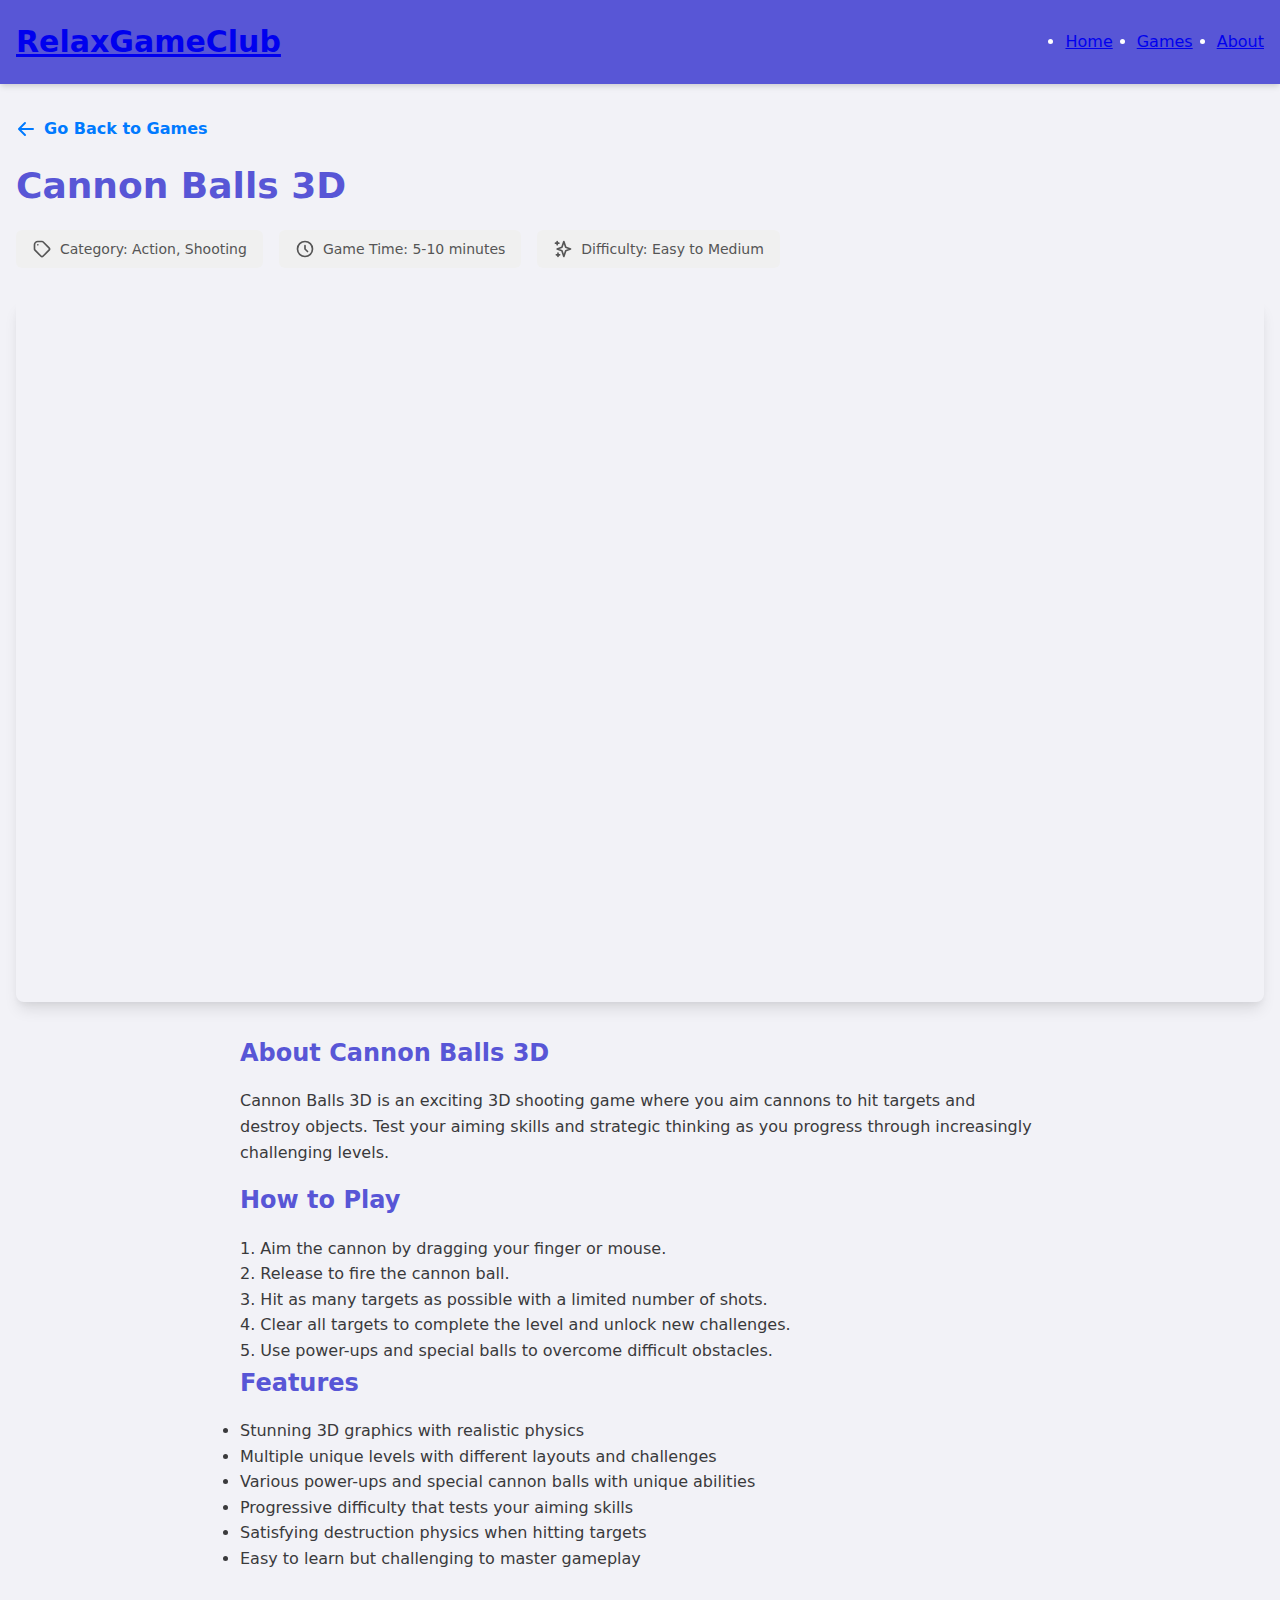
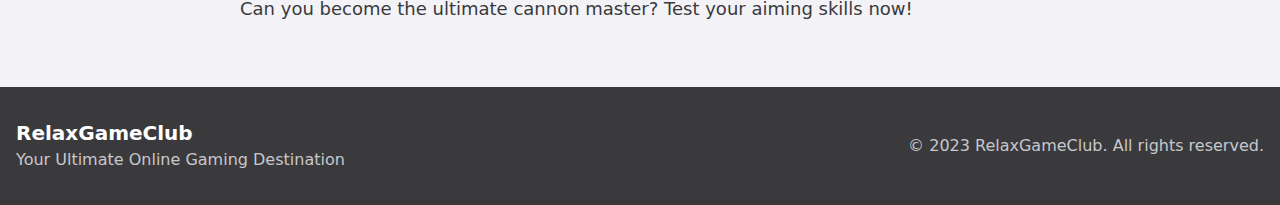
==== cannon-balls-3d.html @ d794591b "change bug about icon" ====
<!DOCTYPE html>
<html lang="en">
<head>
    <meta charset="UTF-8">
    <meta name="viewport" content="width=device-width, initial-scale=1.0">
    <title>Cannon Balls 3D - RelaxGameClub</title>
    <meta name="description" content="Play Cannon Balls 3D, an exciting 3D shooting game at RelaxGameClub where you aim cannons to hit targets and unlock new levels.">
    <link rel="canonical" href="https://relaxgame.online/cannon-balls-3d.html">
    <link rel="stylesheet" href="styles.css">
    <link rel="stylesheet" href="tailwind.css">
    <style>
        /* Apple Color System Fallback */
        :root {
            --apple-blue: #007AFF;
            --apple-green: #34C759;
            --apple-indigo: #5856D6;
            --apple-orange: #FF9500;
            --apple-pink: #FF2D55;
            --apple-purple: #AF52DE;
            --apple-red: #FF3B30;
            --apple-teal: #5AC8FA;
            --apple-yellow: #FFCC00;
        }
    </style>
</head>
<body class="bg-apple-gray-100 text-apple-gray-900 font-sans">
    <header class="bg-apple-indigo text-white shadow-md">
        <div class="container mx-auto px-4 py-6 flex flex-col md:flex-row justify-between items-center">
            <div class="flex items-center mb-4 md:mb-0">
                <a href="index.html" class="text-3xl font-bold">RelaxGameClub</a>
            </div>
            <nav>
                <ul class="flex space-x-6">
                    <li><a href="index.html" class="hover:text-apple-gray-200 transition-colors">Home</a></li>
                    <li><a href="index.html#games" class="hover:text-apple-gray-200 transition-colors">Games</a></li>
                    <li><a href="index.html#about" class="hover:text-apple-gray-200 transition-colors">About</a></li>
                </ul>
            </nav>
        </div>
    </header>

    <main class="container mx-auto px-4 py-8 animate-fadeIn">
        <a href="index.html" class="back-button">
            <svg xmlns="http://www.w3.org/2000/svg" class="h-5 w-5" viewBox="0 0 20 20" fill="currentColor">
                <path fill-rule="evenodd" d="M9.707 16.707a1 1 0 01-1.414 0l-6-6a1 1 0 010-1.414l6-6a1 1 0 011.414 1.414L5.414 9H17a1 1 0 110 2H5.414l4.293 4.293a1 1 0 010 1.414z" clip-rule="evenodd" />
            </svg>
            Go Back to Games
        </a>
        
        <h1 class="text-4xl font-bold mb-6 text-apple-indigo">Cannon Balls 3D</h1>
        
        <div class="game-meta">
            <div class="game-meta-item">
                <svg xmlns="http://www.w3.org/2000/svg" class="h-5 w-5" fill="none" viewBox="0 0 24 24" stroke="currentColor">
                    <path stroke-linecap="round" stroke-linejoin="round" stroke-width="2" d="M7 7h.01M7 3h5c.512 0 1.024.195 1.414.586l7 7a2 2 0 010 2.828l-7 7a2 2 0 01-2.828 0l-7-7A1.994 1.994 0 013 12V7a4 4 0 014-4z" />
                </svg>
                Category: Action, Shooting
            </div>
            <div class="game-meta-item">
                <svg xmlns="http://www.w3.org/2000/svg" class="h-5 w-5" fill="none" viewBox="0 0 24 24" stroke="currentColor">
                    <path stroke-linecap="round" stroke-linejoin="round" stroke-width="2" d="M12 8v4l3 3m6-3a9 9 0 11-18 0 9 9 0 0118 0z" />
                </svg>
                Game Time: 5-10 minutes
            </div>
            <div class="game-meta-item">
                <svg xmlns="http://www.w3.org/2000/svg" class="h-5 w-5" fill="none" viewBox="0 0 24 24" stroke="currentColor">
                    <path stroke-linecap="round" stroke-linejoin="round" stroke-width="2" d="M5 3v4M3 5h4M6 17v4m-2-2h4m5-16l2.286 6.857L21 12l-5.714 2.143L13 21l-2.286-6.857L5 12l5.714-2.143L13 3z" />
                </svg>
                Difficulty: Easy to Medium
            </div>
        </div>
        
        <div class="game-iframe-container">
            <iframe src="https://play.famobi.com/wrapper/cannon-balls-3d/A1000-10" class="game-iframe" allow="fullscreen" title="Cannon Balls 3D"></iframe>
        </div>
        
        <div class="game-description prose prose-lg max-w-none">
            <h2 class="text-2xl font-bold mb-4 text-apple-indigo">About Cannon Balls 3D</h2>
            <p class="mb-4">Cannon Balls 3D is an exciting 3D shooting game where you aim cannons to hit targets and destroy objects. Test your aiming skills and strategic thinking as you progress through increasingly challenging levels.</p>
            
            <h2 class="text-2xl font-bold mb-4 mt-6 text-apple-indigo">How to Play</h2>
            <p class="mb-3">1. Aim the cannon by dragging your finger or mouse.</p>
            <p class="mb-3">2. Release to fire the cannon ball.</p>
            <p class="mb-3">3. Hit as many targets as possible with a limited number of shots.</p>
            <p class="mb-3">4. Clear all targets to complete the level and unlock new challenges.</p>
            <p class="mb-3">5. Use power-ups and special balls to overcome difficult obstacles.</p>
            
            <h2 class="text-2xl font-bold mb-4 mt-6 text-apple-indigo">Features</h2>
            <ul class="list-disc pl-6 mb-6">
                <li>Stunning 3D graphics with realistic physics</li>
                <li>Multiple unique levels with different layouts and challenges</li>
                <li>Various power-ups and special cannon balls with unique abilities</li>
                <li>Progressive difficulty that tests your aiming skills</li>
                <li>Satisfying destruction physics when hitting targets</li>
                <li>Easy to learn but challenging to master gameplay</li>
            </ul>
            
            <p class="mt-6 text-lg font-medium">Can you become the ultimate cannon master? Test your aiming skills now!</p>
        </div>
    </main>

    <footer class="bg-apple-gray-900 text-white py-8">
        <div class="container mx-auto px-4">
            <div class="flex flex-col md:flex-row justify-between items-center">
                <div class="mb-4 md:mb-0">
                    <h2 class="text-xl font-bold">RelaxGameClub</h2>
                    <p class="text-apple-gray-400">Your Ultimate Online Gaming Destination</p>
                </div>
                <div>
                    <p class="text-apple-gray-400">&copy; 2023 RelaxGameClub. All rights reserved.</p>
                </div>
            </div>
        </div>
    </footer>
</body>
</html>
---- styles.css ----
/* Base Styles */
@import url('https://fonts.googleapis.com/css2?family=Inter:wght@300;400;500;600;700&display=swap');

:root {
    --apple-blue: #007AFF;
    --apple-green: #34C759;
    --apple-indigo: #5856D6;
    --apple-orange: #FF9500;
    --apple-pink: #FF2D55;
    --apple-purple: #AF52DE;
    --apple-red: #FF3B30;
    --apple-teal: #5AC8FA;
    --apple-yellow: #FFCC00;
}

* {
    margin: 0;
    padding: 0;
    box-sizing: border-box;
}

html {
    scroll-behavior: smooth;
}

body {
    font-family: 'Inter', -apple-system, BlinkMacSystemFont, 'Segoe UI', Roboto, Oxygen, Ubuntu, Cantarell, 'Open Sans', 'Helvetica Neue', sans-serif;
    line-height: 1.6;
}

/* Custom Styles */
.game-iframe-container {
    position: relative;
    overflow: hidden;
    width: 100%;
    padding-top: 56.25%; /* 16:9 Aspect Ratio */
    border-radius: 8px;
    box-shadow: 0 10px 15px -3px rgba(0, 0, 0, 0.1), 0 4px 6px -2px rgba(0, 0, 0, 0.05);
    margin-bottom: 2rem;
}

.game-iframe {
    position: absolute;
    top: 0;
    left: 0;
    bottom: 0;
    right: 0;
    width: 100%;
    height: 100%;
    border: none;
}

.game-description {
    max-width: 800px;
    margin: 0 auto 2rem;
}

/* Game Details Page */
.back-button {
    display: inline-flex;
    align-items: center;
    gap: 0.5rem;
    margin-bottom: 1.5rem;
    color: var(--apple-blue);
    text-decoration: none;
    font-weight: 600;
    transition: color 0.2s;
}

.back-button:hover {
    color: #0056b3;
}

.game-title {
    color: var(--apple-indigo);
    margin-bottom: 1rem;
}

.game-meta {
    display: flex;
    flex-wrap: wrap;
    gap: 1rem;
    margin-bottom: 2rem;
}

.game-meta-item {
    display: flex;
    align-items: center;
    gap: 0.5rem;
    background-color: #f0f0f0;
    padding: 0.5rem 1rem;
    border-radius: 6px;
    font-size: 0.875rem;
    color: #555;
}

/* Control the size of SVG icons in game metadata */
.game-meta-item svg {
    width: 20px !important;
    height: 20px !important;
    min-width: 20px !important;
    min-height: 20px !important;
    max-width: 20px !important;
    max-height: 20px !important;
}

/* Control the size of all SVG icons */
svg.h-5, 
svg.w-5,
svg.h-6,
svg.w-6 {
    width: 20px !important;
    height: 20px !important;
    min-width: 20px !important;
    min-height: 20px !important;
    max-width: 20px !important;
    max-height: 20px !important;
}

/* Animation */
@keyframes fadeIn {
    from { opacity: 0; }
    to { opacity: 1; }
}

.animate-fadeIn {
    animation: fadeIn 0.8s ease-in-out;
}

/* Responsive adjustments */
@media (max-width: 768px) {
    .game-iframe-container {
        padding-top: 75%; /* 4:3 Aspect Ratio for mobile */
    }
    
    .game-meta {
        flex-direction: column;
        gap: 0.5rem;
    }
}
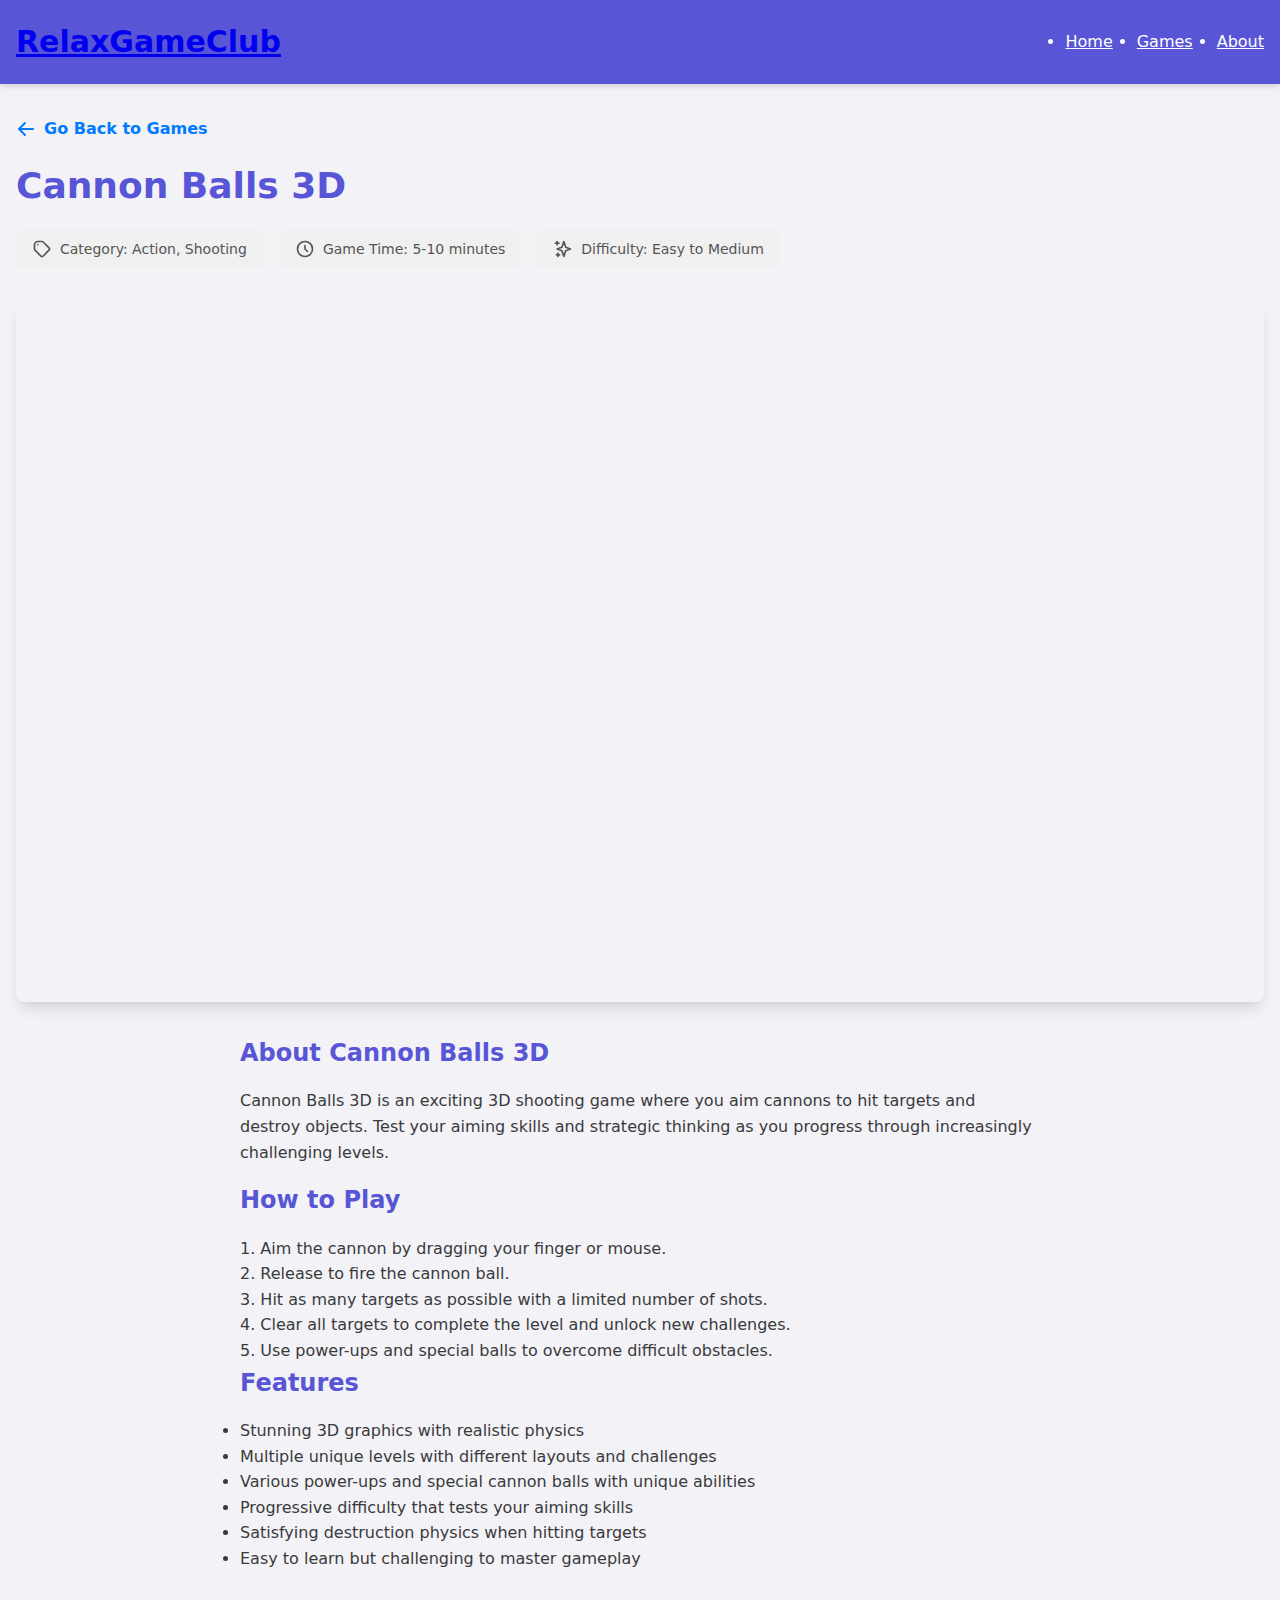
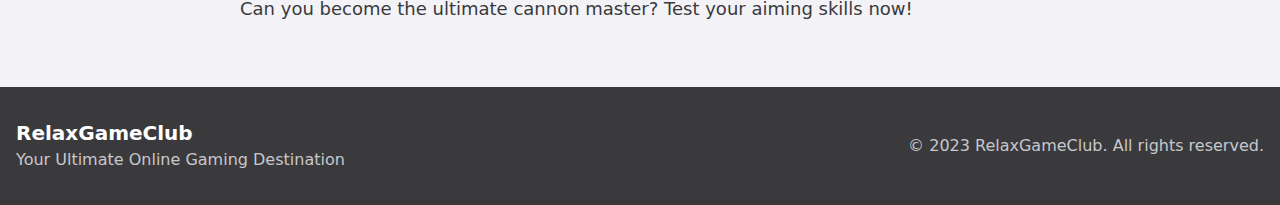
==== commit a5fef05d: "add new game and change the url of game iframe" ====
--- a/cannon-balls-3d.html
+++ b/cannon-balls-3d.html
@@ -71,7 +71,7 @@
         </div>
         
         <div class="game-iframe-container">
-            <iframe src="https://play.famobi.com/wrapper/cannon-balls-3d/A1000-10" class="game-iframe" allow="fullscreen" title="Cannon Balls 3D"></iframe>
+            <iframe src="https://play.famobi.com/wrapper/cannon-balls-3d" class="game-iframe" allow="fullscreen" title="Cannon Balls 3D"></iframe>
         </div>
         
         <div class="game-description prose prose-lg max-w-none">
--- a/styles.css
+++ b/styles.css
@@ -137,4 +137,9 @@
         flex-direction: column;
         gap: 0.5rem;
     }
+}
+
+/* Navigation */
+header nav a {
+    color: white !important;
 } 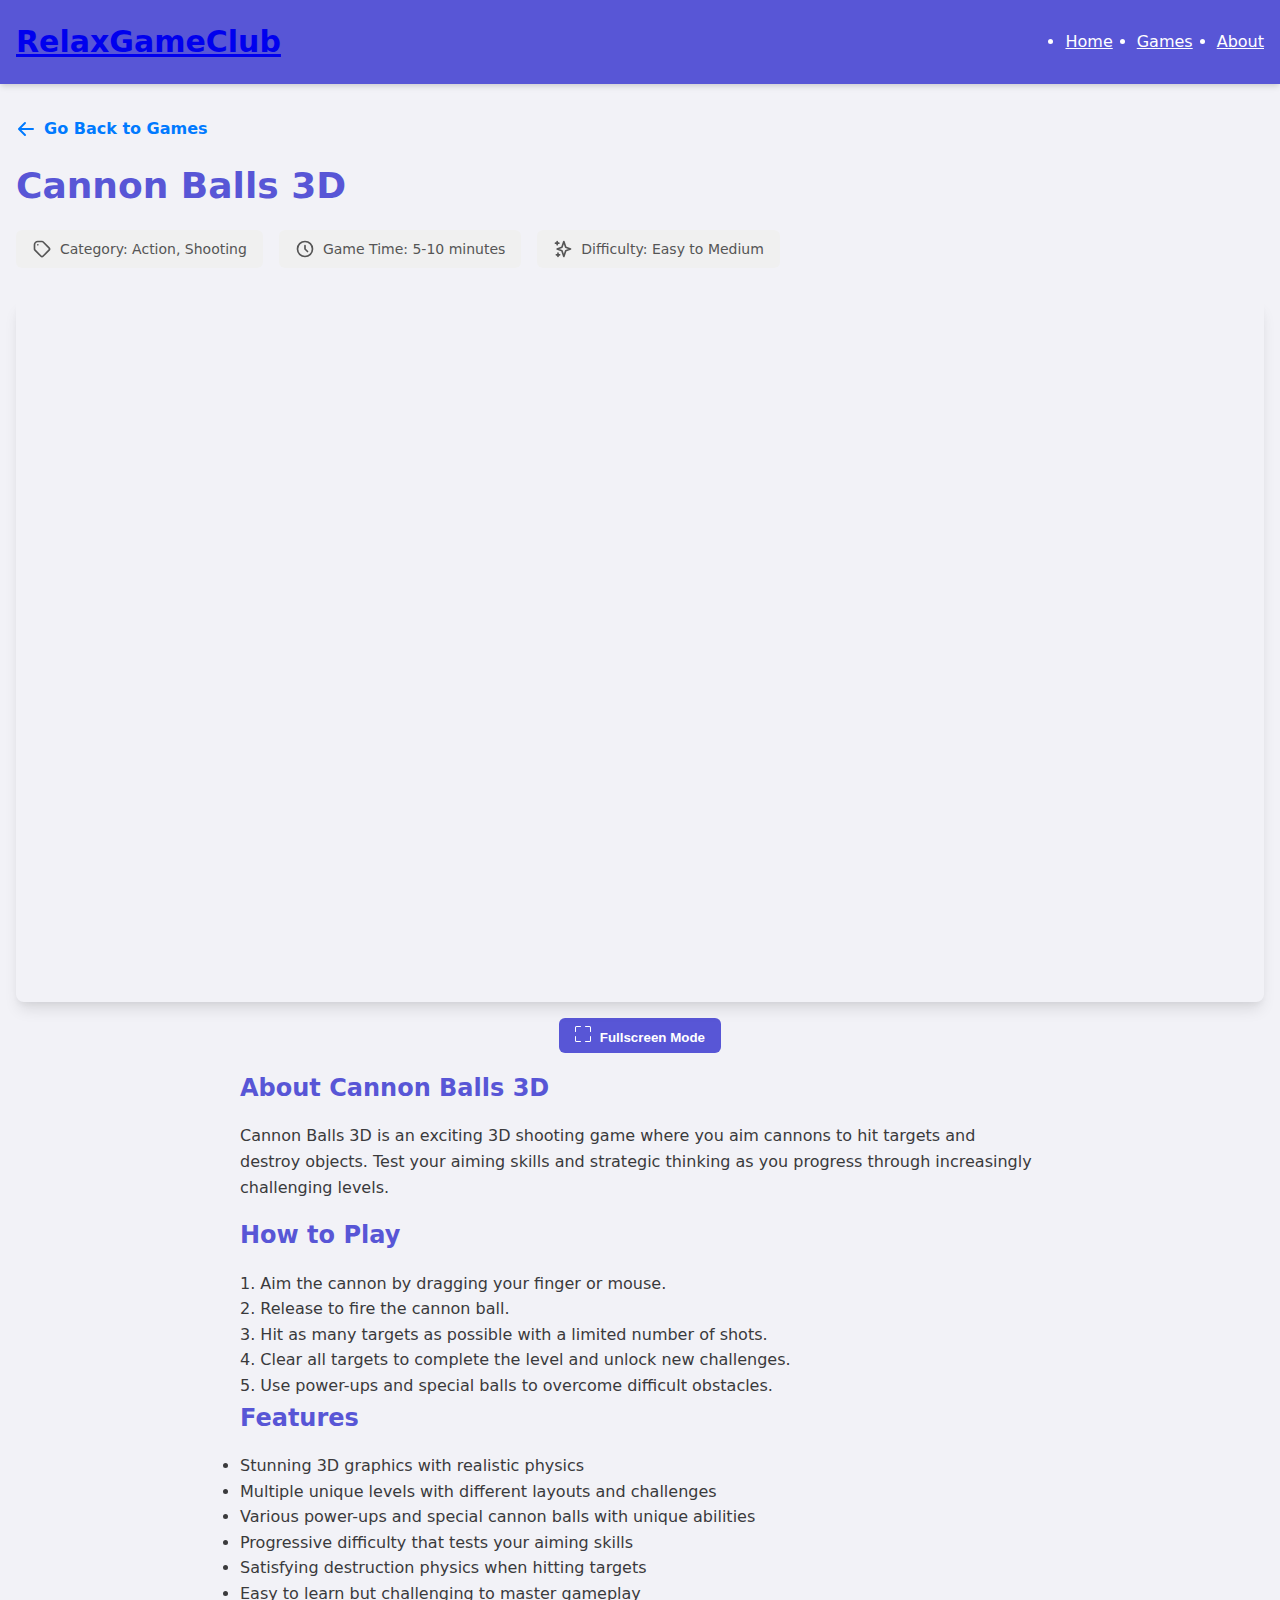
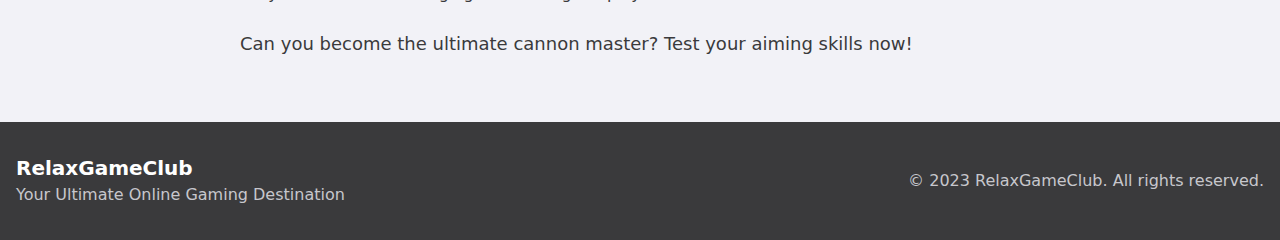
==== commit a7078284: "增加游戏全屏幕是的按钮功能" ====
--- a/cannon-balls-3d.html
+++ b/cannon-balls-3d.html
@@ -3,8 +3,17 @@
 <head>
     <meta charset="UTF-8">
     <meta name="viewport" content="width=device-width, initial-scale=1.0">
+    <!-- Google tag (gtag.js) -->
+    <script async src="https://www.googletagmanager.com/gtag/js?id=G-MTNE968MG7"></script>
+    <script>
+        window.dataLayer = window.dataLayer || [];
+        function gtag(){dataLayer.push(arguments);}
+        gtag('js', new Date());
+
+        gtag('config', 'G-MTNE968MG7');
+    </script>
     <title>Cannon Balls 3D - RelaxGameClub</title>
-    <meta name="description" content="Play Cannon Balls 3D, an exciting 3D shooting game at RelaxGameClub where you aim cannons to hit targets and unlock new levels.">
+    <meta name="description" content="Play Cannon Balls 3D, an exciting 3D shooting game at RelaxGameClub. Aim cannons to hit targets and unlock new levels in this fun game.">
     <link rel="canonical" href="https://relaxgame.online/cannon-balls-3d.html">
     <link rel="stylesheet" href="styles.css">
     <link rel="stylesheet" href="tailwind.css">
@@ -20,6 +29,42 @@
             --apple-red: #FF3B30;
             --apple-teal: #5AC8FA;
             --apple-yellow: #FFCC00;
+        }
+        
+        /* Game iframe styles */
+        .game-iframe-container {
+            position: relative;
+            padding-top: 56.25%; /* 16:9 aspect ratio */
+            height: 0;
+            overflow: hidden;
+            margin-bottom: 1rem;
+        }
+        
+        .game-iframe {
+            position: absolute;
+            top: 0;
+            left: 0;
+            width: 100%;
+            height: 100%;
+            border: 0;
+        }
+        
+        /* Fullscreen button styles */
+        .fullscreen-btn {
+            display: block;
+            margin: 0 auto 1rem;
+            padding: 0.5rem 1rem;
+            background-color: var(--apple-indigo);
+            color: white;
+            border: none;
+            border-radius: 0.375rem;
+            font-weight: 600;
+            cursor: pointer;
+            transition: background-color 0.2s;
+        }
+        
+        .fullscreen-btn:hover {
+            background-color: rgba(88, 86, 214, 0.9);
         }
     </style>
 </head>
@@ -71,8 +116,15 @@
         </div>
         
         <div class="game-iframe-container">
-            <iframe src="https://play.famobi.com/wrapper/cannon-balls-3d" class="game-iframe" allow="fullscreen" title="Cannon Balls 3D"></iframe>
+            <iframe src="https://play.famobi.com/wrapper/cannon-balls-3d/A1000-10?locale=en" class="game-iframe" allow="fullscreen" allowfullscreen title="Cannon Balls 3D"></iframe>
         </div>
+        
+        <button id="fullscreen-btn" class="fullscreen-btn">
+            <svg xmlns="http://www.w3.org/2000/svg" width="16" height="16" fill="currentColor" viewBox="0 0 16 16" style="display:inline-block; margin-right:5px;">
+                <path d="M1.5 1a.5.5 0 0 0-.5.5v4a.5.5 0 0 1-1 0v-4A1.5 1.5 0 0 1 1.5 0h4a.5.5 0 0 1 0 1h-4zM10 .5a.5.5 0 0 1 .5-.5h4A1.5 1.5 0 0 1 16 1.5v4a.5.5 0 0 1-1 0v-4a.5.5 0 0 0-.5-.5h-4a.5.5 0 0 1-.5-.5zM.5 10a.5.5 0 0 1 .5.5v4a.5.5 0 0 0 .5.5h4a.5.5 0 0 1 0 1h-4A1.5 1.5 0 0 1 0 14.5v-4a.5.5 0 0 1 .5-.5zm15 0a.5.5 0 0 1 .5.5v4a1.5 1.5 0 0 1-1.5 1.5h-4a.5.5 0 0 1 0-1h4a.5.5 0 0 0 .5-.5v-4a.5.5 0 0 1 .5-.5z"/>
+            </svg>
+            Fullscreen Mode
+        </button>
         
         <div class="game-description prose prose-lg max-w-none">
             <h2 class="text-2xl font-bold mb-4 text-apple-indigo">About Cannon Balls 3D</h2>
@@ -112,5 +164,19 @@
             </div>
         </div>
     </footer>
+
+    <script>
+        document.getElementById('fullscreen-btn').addEventListener('click', function() {
+            const iframe = document.querySelector('.game-iframe');
+            
+            if (iframe.requestFullscreen) {
+                iframe.requestFullscreen();
+            } else if (iframe.webkitRequestFullscreen) { /* Safari */
+                iframe.webkitRequestFullscreen();
+            } else if (iframe.msRequestFullscreen) { /* IE11 */
+                iframe.msRequestFullscreen();
+            }
+        });
+    </script>
 </body>
 </html> 